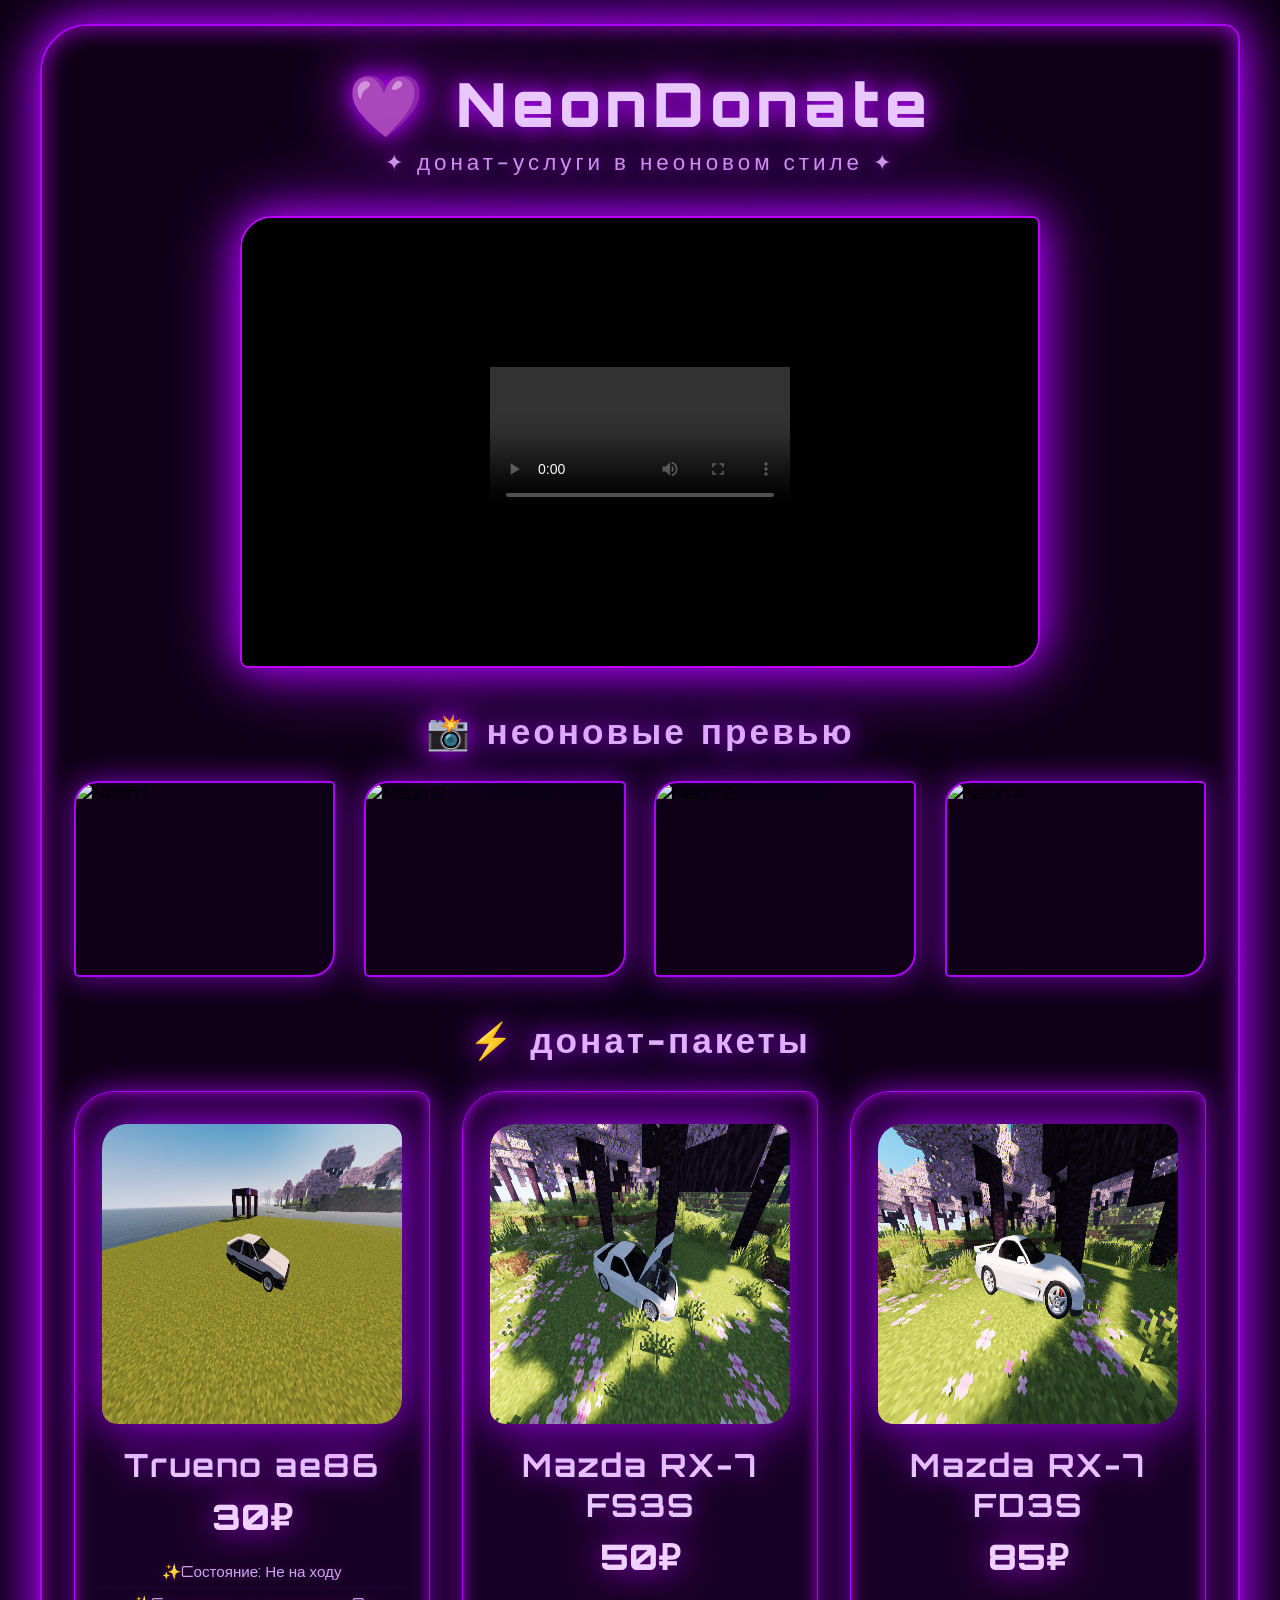
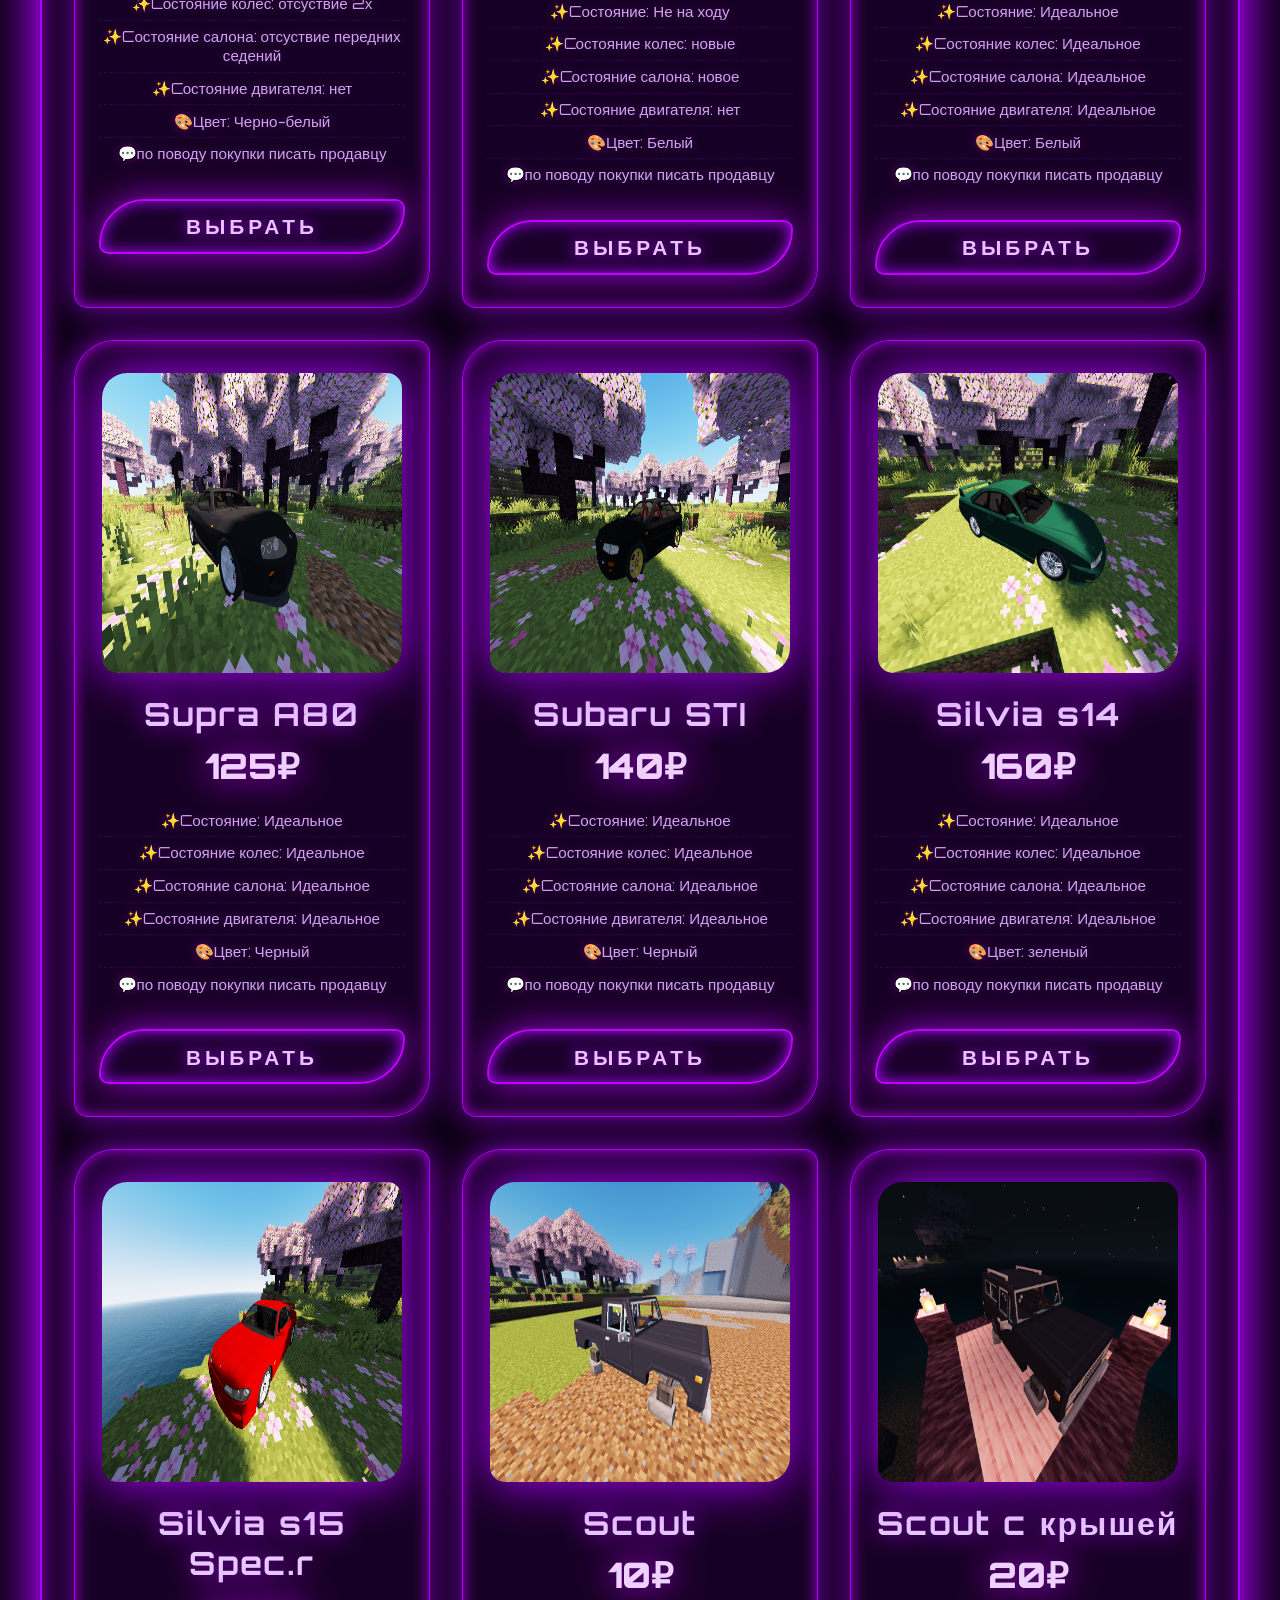
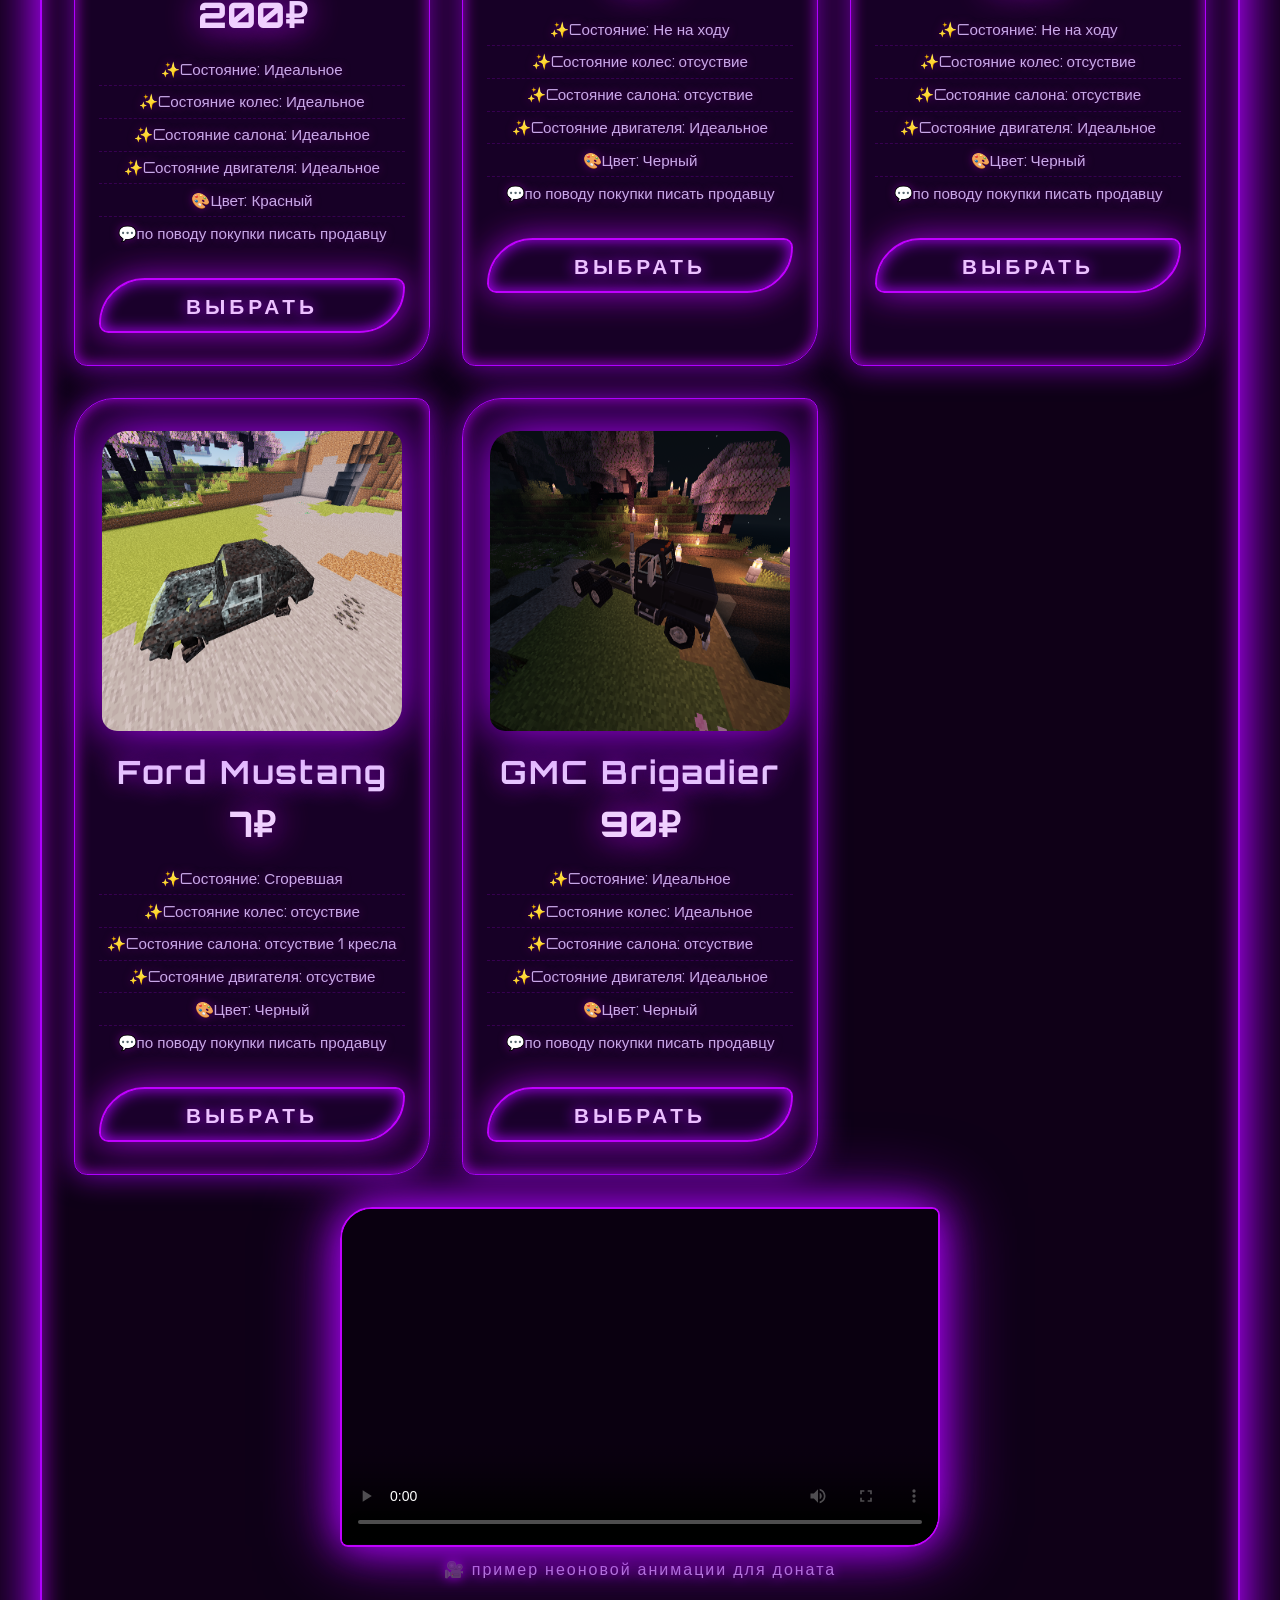
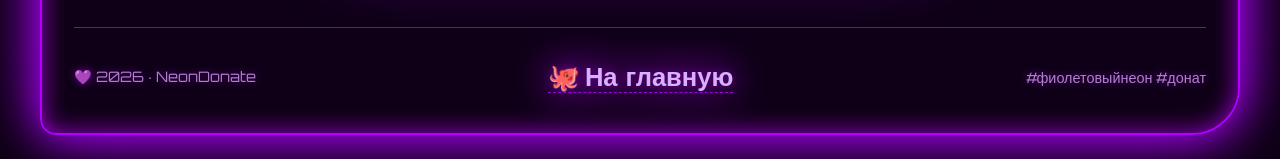
==== ddglady/donat/index.html @ e2f694e3 "Add files via upload" ====
<!-- index.html -->
<!DOCTYPE html>
<html lang="ru">
<head>
  <meta charset="UTF-8" />
  <meta name="viewport" content="width=device-width, initial-scale=1.0" />
  <title>NeonDonate · Фиолетовый донат</title>
  <link rel="stylesheet" href="style.css" />
  <link href="https://fonts.googleapis.com/css2?family=Orbitron:wght@400;700;900&display=swap" rel="stylesheet" />
</head>
<body>
  <div class="neon-wrapper">
    <!-- Шапка -->
    <header class="hero">
      <h1>💜 NeonDonate</h1>
      <p>✦ донат-услуги в неоновом стиле ✦</p>
    </header>

    <!-- Видео-вставка (YouTube/Vimeo) -->
    <section class="media-section">
      <div class="video-container">
        <iframe 
          src="image/drift.mp4" 
          title="Neon Donate Video"
          allow="accelerometer; autoplay; clipboard-write; encrypted-media; gyroscope; picture-in-picture"
          allowfullscreen>
        </iframe>
      </div>
    </section>

    <!-- Галерея фото -->
    <section class="gallery">
      <h2 class="section-title">📸 неоновые превью</h2>
      <div class="gallery-grid">
        <div class="gallery-item">
          <img src="https://picsum.photos/id/1043/400/300" alt="Neon 1" />
          <div class="gallery-overlay">✨ донат-скин</div>
        </div>
        <div class="gallery-item">
          <img src="https://picsum.photos/id/1044/400/300" alt="Neon 2" />
          <div class="gallery-overlay">🔥 эксклюзив</div>
        </div>
        <div class="gallery-item">
          <img src="https://picsum.photos/id/1045/400/300" alt="Neon 3" />
          <div class="gallery-overlay">🎮 премиум</div>
        </div>
        <div class="gallery-item">
          <img src="https://picsum.photos/id/1049/400/300" alt="Neon 4" />
          <div class="gallery-overlay">💎 вип-набор</div>
        </div>
      </div>
    </section>

    <!-- Тарифы / услуги -->
    <section class="donate-plans">
      <h2 class="section-title">⚡ донат-пакеты</h2>
      <div class="plans-grid">
        <div class="plan-card">
          <span class="plan-icon"><img style="height:300px; width:300px; border-radius: 25px 15px;" src="image/ae86.png"></span>
          <h3>Trueno ae86</h3>
          <p class="price">30₽</p>
          <ul>
            <li>✨Cостояние: Не на ходу</li>
            <li>✨Cостояние колес: отсуствие 2х </li>
            <li>✨Cостояние салона: отсуствие передних седений</li>
            <li>✨Cостояние двигателя: нет</li>
            <li>🎨Цвет: Черно-белый</li>
            <li>💬по поводу покупки писать продавцу</li>
          </ul>
          <button class="btn-donate" data-plan="Light">Выбрать</button>
        </div>
        <div class="plan-card">
          <span class="plan-icon"><img style="height:300px; width:300px; border-radius: 25px 15px;" src="image/fs3s.png"></span>
          <h3>Mazda RX-7 FS3S</h3>
          <p class="price">50₽</p>
          <ul>
            <li>✨Cостояние: Не на ходу</li>
            <li>✨Cостояние колес: новые</li>
            <li>✨Cостояние салона: новое</li>
            <li>✨Cостояние двигателя: нет</li>
            <li>🎨Цвет: Белый</li>
            <li>💬по поводу покупки писать продавцу</li>
          </ul>
          <button class="btn-donate" data-plan="Light">Выбрать</button>
        </div> <div class="plan-card">
          <span class="plan-icon"><img style="height:300px; width:300px; border-radius: 25px 15px;" src="image/FD3S.png"></span>
          <h3>Mazda RX-7 FD3S</h3>
          <p class="price">85₽</p>
          <ul>
            <li>✨Cостояние: Идеальное</li>
            <li>✨Cостояние колес: Идеальное </li>
            <li>✨Cостояние салона: Идеальное</li>
            <li>✨Cостояние двигателя: Идеальное</li>
            <li>🎨Цвет: Белый</li>
            <li>💬по поводу покупки писать продавцу</li>
          </ul>
          <button class="btn-donate" data-plan="Light">Выбрать</button>
        </div>
        <div class="plan-card">
          <span class="plan-icon"><img style="height:300px; width:300px; border-radius: 25px 15px;" src="image/Supra a80.png"></span>
          <h3>Supra A80</h3>
          <p class="price">125₽</p>
          <ul>
            <li>✨Cостояние: Идеальное</li>
            <li>✨Cостояние колес: Идеальное </li>
            <li>✨Cостояние салона: Идеальное</li>
            <li>✨Cостояние двигателя: Идеальное</li>
            <li>🎨Цвет: Черный</li>
            <li>💬по поводу покупки писать продавцу</li>
          </ul>
          <button class="btn-donate" data-plan="Light">Выбрать</button>
        </div>
        <div class="plan-card">
          <span class="plan-icon"><img style="height:300px; width:300px; border-radius: 25px 15px;" src="image/subaru sti.png"></span>
          <h3>Subaru STI</h3>
          <p class="price">140₽</p>
          <ul>
            <li>✨Cостояние: Идеальное
            <li>✨Cостояние колес: Идеальное </li>
            <li>✨Cостояние салона: Идеальное</li>
            <li>✨Cостояние двигателя: Идеальное</li>
            <li>🎨Цвет: Черный</li>
            <li>💬по поводу покупки писать продавцу</li>
          </ul>
          <button class="btn-donate" data-plan="Light">Выбрать</button>
        </div>
        <div class="plan-card">
          <span class="plan-icon"><img style="height:300px; width:300px; border-radius: 25px 15px;" src="image/Silvia s14.png"></span>
          <h3>Silvia s14</h3>
          <p class="price">160₽</p>
          <ul>
            <li>✨Cостояние: Идеальное</li>
            <li>✨Cостояние колес: Идеальное </li>
            <li>✨Cостояние салона: Идеальное</li>
            <li>✨Cостояние двигателя: Идеальное</li>
            <li>🎨Цвет: зеленый</li>
            <li>💬по поводу покупки писать продавцу</li>
          </ul>
          <button class="btn-donate" data-plan="Light">Выбрать</button>
        </div>
        <div class="plan-card">
          <span class="plan-icon"><img style="height:300px; width:300px; border-radius: 25px 15px;" src="image/Silvia s15 Spec.r.png"></span>
          <h3>Silvia s15 Spec.r</h3>
          <p class="price">200₽</p>
          <ul>
            <li>✨Cостояние: Идеальное</li>
            <li>✨Cостояние колес: Идеальное</li>
            <li>✨Cостояние салона: Идеальное</li>
            <li>✨Cостояние двигателя: Идеальное
            <li>🎨Цвет: Красный</li>
            <li>💬по поводу покупки писать продавцу</li>
          </ul>
          <button class="btn-donate" data-plan="Light">Выбрать</button>
        </div>
        <div class="plan-card">
          <span class="plan-icon"><img style="height:300px; width:300px; border-radius: 25px 15px;" src="image/SCOUT.png"></span>
          <h3>Scout</h3>
          <p class="price">10₽</p>
          <ul>
            <li>✨Cостояние: Не на ходу </li>
            <li>✨Cостояние колес: отсуствие</li>
            <li>✨Cостояние салона: отсуствие</li>
            <li>✨Cостояние двигателя: Идеальное
            <li>🎨Цвет: Черный</li>
            <li>💬по поводу покупки писать продавцу</li>
          </ul>
          <button class="btn-donate" data-plan="Light">Выбрать</button>
        </div>
        <div class="plan-card">
          <span class="plan-icon"><img style="height:300px; width:300px; border-radius: 25px 15px;" src="image/scout_tent.png"></span>
          <h3>Scout c крышей</h3>
          <p class="price">20₽</p>
          <ul>
            <li>✨Cостояние: Не на ходу </li>
            <li>✨Cостояние колес: отсуствие</li>
            <li>✨Cостояние салона: отсуствие</li>
            <li>✨Cостояние двигателя: Идеальное
            <li>🎨Цвет: Черный</li>
            <li>💬по поводу покупки писать продавцу</li>
          </ul>
          <button class="btn-donate" data-plan="Light">Выбрать</button>
        </div>
              <div class="plan-card">
          <span class="plan-icon"><img style="height:300px; width:300px; border-radius: 25px 15px;" src="image/mustang.png"></span>
          <h3>Ford Mustang</h3>
          <p class="price">7₽</p>
          <ul>
            <li>✨Cостояние: Сгоревшая </li>
            <li>✨Cостояние колес: отсуствие</li>
            <li>✨Cостояние салона: отсуствие 1 кресла</li>
            <li>✨Cостояние двигателя: отсуствие
            <li>🎨Цвет: Черный</li>
            <li>💬по поводу покупки писать продавцу</li>
          </ul>
          <button class="btn-donate" data-plan="Light">Выбрать</button>
        </div>
        <div class="plan-card">
          <span class="plan-icon"><img style="height:300px; width:300px; border-radius: 25px 15px;" src="image/GMC Brigadier.png"></span>
          <h3>GMC Brigadier</h3>
          <p class="price">90₽</p>
          <ul>
            <li>✨Cостояние: Идеальное </li>
            <li>✨Cостояние колес: Идеальное</li>
            <li>✨Cостояние салона: отсуствие</li>
            <li>✨Cостояние двигателя: Идеальное 
            <li>🎨Цвет: Черный</li>
            <li>💬по поводу покупки писать продавцу</li>
          </ul>
          <button class="btn-donate" data-plan="Light">Выбрать</button>
        </div>
      </div>
    </section>

    <!-- Дополнительное видео (короткий ролик) -->
    <section class="media-section secondary-video">
      <div class="video-container small-video">
        <video controls poster="https://picsum.photos/id/1067/800/450">
          <source src="ccылка на видео" type="video/mp4" />
          Ваш браузер не поддерживает видео.
        </video>
      </div>
      <p class="video-caption">🎥 пример неоновой анимации для доната</p>
    </section>

    <!-- Футер -->
    <footer class="footer">
      <span>💜 2026 · NeonDonate</span>
      <span>
        <a href="index.html" class="git-link" id="githubDonate">
          <span>🐙</span> На главную
        </a>
      </span>
      <span>#фиолетовыйнеон #донат</span>
    </footer>
  </div>

  <script src="script.js"></script>
</body>
</html>
---- ddglady/donat/style.css ----
/* style.css */
* {
  margin: 0;
  padding: 0;
  box-sizing: border-box;
}

body {
  background: #0a0010;
  min-height: 100vh;
  display: flex;
  justify-content: center;
  align-items: center;
  font-family: 'Orbitron', sans-serif;
  padding: 1.5rem;
  overflow-x: hidden;
}

.neon-wrapper {
  max-width: 1200px;
  width: 100%;
  background: rgba(20, 0, 30, 0.5);
  backdrop-filter: blur(8px);
  border: 2px solid #b000ff;
  border-radius: 3rem 1rem 3rem 1rem;
  padding: 2.5rem 2rem;
  box-shadow: 0 0 40px #b000ff, 0 0 80px #7a00b3, inset 0 0 25px #9a00cc;
  animation: glowPulse 3.5s infinite alternate;
}

@keyframes glowPulse {
  0% { box-shadow: 0 0 30px #a200e0, 0 0 60px #6a0090, inset 0 0 15px #b000ff; }
  100% { box-shadow: 0 0 60px #d400ff, 0 0 100px #8a00c0, inset 0 0 40px #c000ff; }
}

/* Шапка */
.hero {
  text-align: center;
  margin-bottom: 2.5rem;
  animation: fadeInDown 1s ease;
}

.hero h1 {
  font-size: 3.8rem;
  font-weight: 900;
  letter-spacing: 6px;
  color: #e8c8ff;
  text-shadow: 0 0 20px #b000ff, 0 0 50px #9a00cc, 0 0 90px #6a0090;
  animation: flicker 2.8s infinite alternate;
}

.hero p {
  font-size: 1.4rem;
  color: #d4a0f0;
  text-shadow: 0 0 15px #a000e0, 0 0 40px #5a0070;
  letter-spacing: 4px;
  margin-top: 0.3rem;
}

/* Общие заголовки секций */
.section-title {
  text-align: center;
  font-size: 2.2rem;
  font-weight: 700;
  color: #e0b0ff;
  text-shadow: 0 0 25px #b000ff, 0 0 55px #7a00b3;
  margin: 2.5rem 0 1.8rem;
  letter-spacing: 3px;
}

/* Видео контейнер */
.media-section {
  margin: 2rem 0;
}

.video-container {
  position: relative;
  width: 100%;
  max-width: 800px;
  margin: 0 auto;
  border-radius: 2rem 0.5rem 2rem 0.5rem;
  overflow: hidden;
  box-shadow: 0 0 40px #b000ff, 0 0 80px #7a00b3;
  border: 2px solid #c000ff;
  transition: all 0.3s;
}

.video-container:hover {
  transform: scale(1.01);
  box-shadow: 0 0 70px #d400ff, 0 0 120px #8a00c0;
}

.video-container iframe,
.video-container video {
  display: block;
  width: 100%;
  height: 100%;
  aspect-ratio: 16 / 9;
  border: none;
  background: #0a0010;
}

.small-video {
  max-width: 600px;
}

.video-caption {
  text-align: center;
  color: #c9a8e8;
  font-size: 1rem;
  margin-top: 0.8rem;
  text-shadow: 0 0 12px #a000e0;
  letter-spacing: 2px;
}

/* Галерея */
.gallery-grid {
  display: grid;
  grid-template-columns: repeat(auto-fit, minmax(200px, 1fr));
  gap: 1.8rem;
  margin-top: 1.5rem;
}

.gallery-item {
  position: relative;
  border-radius: 1.5rem 0.3rem 1.5rem 0.3rem;
  overflow: hidden;
  border: 2px solid #b000ff;
  box-shadow: 0 0 30px #7a00b3;
  transition: all 0.3s ease;
  aspect-ratio: 4 / 3;
}

.gallery-item:hover {
  transform: scale(1.04);
  border-color: #e0b0ff;
  box-shadow: 0 0 60px #c000ff, 0 0 100px #8a00c0;
}

.gallery-item img {
  width: 100%;
  height: 100%;
  object-fit: cover;
  display: block;
}

.gallery-overlay {
  position: absolute;
  bottom: 0;
  left: 0;
  right: 0;
  background: rgba(20, 0, 40, 0.7);
  backdrop-filter: blur(4px);
  padding: 0.8rem;
  text-align: center;
  font-size: 1rem;
  font-weight: 700;
  color: #e8c8ff;
  text-shadow: 0 0 20px #b000ff;
  letter-spacing: 2px;
  transform: translateY(100%);
  transition: transform 0.3s ease;
  border-top: 1px solid #b000ff;
}

.gallery-item:hover .gallery-overlay {
  transform: translateY(0);
}

/* Тарифы */
.plans-grid {
  display: grid;
  grid-template-columns: repeat(auto-fit, minmax(260px, 1fr));
  gap: 2rem;
  margin: 1.5rem 0 2rem;
}

.plan-card {
  background: rgba(30, 0, 50, 0.5);
  backdrop-filter: blur(4px);
  padding: 2rem 1.5rem;
  border-radius: 2.5rem 0.8rem 2.5rem 0.8rem;
  border: 1px solid #b000ff;
  box-shadow: 0 0 30px #7a00b3, inset 0 0 15px #aa00dd;
  text-align: center;
  transition: all 0.3s ease;
}

.plan-card:hover {
  transform: translateY(-10px);
  border-color: #d580ff;
  box-shadow: 0 0 60px #b000ff, 0 0 90px #7700aa;
  background: rgba(50, 0, 70, 0.7);
}

.plan-card.featured {
  border-color: #d400ff;
  box-shadow: 0 0 50px #c000ff, 0 0 80px #9a00cc;
  background: rgba(60, 0, 80, 0.6);
}

.plan-icon {
  font-size: 3.5rem;
  display: block;
  margin-bottom: 0.4rem;
  filter: drop-shadow(0 0 25px #b000ff);
}

.plan-card h3 {
  font-size: 2rem;
  color: #e8c8ff;
  text-shadow: 0 0 25px #a200e0;
  letter-spacing: 2px;
}

.price {
  font-size: 2.2rem;
  font-weight: 900;
  color: #f0d0ff;
  text-shadow: 0 0 35px #c000ff;
  margin: 0.6rem 0 1rem;
}

.plan-card ul {
  list-style: none;
  padding: 0;
  margin: 1rem 0 1.8rem;
  color: #c9a8e8;
  font-size: 0.95rem;
  text-shadow: 0 0 8px #5a0070;
}

.plan-card ul li {
  padding: 0.4rem 0;
  border-bottom: 1px dashed rgba(180, 0, 255, 0.2);
}

.plan-card ul li:last-child {
  border-bottom: none;
}

.btn-donate {
  background: transparent;
  border: 2px solid #c000ff;
  color: #ecc0ff;
  font-family: 'Orbitron', sans-serif;
  font-weight: 700;
  font-size: 1.3rem;
  padding: 0.8rem 2.5rem;
  border-radius: 3rem 0.6rem 3rem 0.6rem;
  text-transform: uppercase;
  letter-spacing: 4px;
  text-shadow: 0 0 15px #b000ff;
  box-shadow: 0 0 35px #9a00cc, inset 0 0 15px #b000ff;
  transition: all 0.3s ease;
  cursor: pointer;
  backdrop-filter: blur(8px);
  background: rgba(30, 0, 50, 0.3);
  width: 100%;
}

.btn-donate:hover {
  background: #b000ff;
  color: #0a0010;
  box-shadow: 0 0 70px #c000ff, 0 0 120px #7a00b3;
  border-color: #e0b0ff;
  transform: scale(1.03);
  text-shadow: 0 0 30px #ffffff;
}

/* Футер */
.footer {
  margin-top: 3rem;
  display: flex;
  justify-content: space-between;
  align-items: center;
  flex-wrap: wrap;
  gap: 1rem;
  border-top: 1px solid #8a00b0;
  padding-top: 2rem;
  color: #b080d0;
  font-size: 0.9rem;
  text-shadow: 0 0 10px #6a0090;
}

.footer a {
  color: #d8b0ff;
  text-decoration: none;
  border-bottom: 1px dashed #a000e0;
  transition: 0.2s;
  font-weight: 700;
}

.footer a:hover {
  color: #f0d0ff;
  text-shadow: 0 0 30px #b000ff;
  border-bottom-color: #e0b0ff;
}

.git-link {
  font-size: 1.6rem;
  display: inline-flex;
  align-items: center;
  gap: 0.3rem;
  filter: drop-shadow(0 0 20px #a200e0);
  transition: 0.2s;
}

.git-link:hover {
  transform: rotate(6deg) scale(1.1);
  filter: drop-shadow(0 0 40px #d400ff);
}

/* Анимации */
@keyframes fadeInDown {
  0% { opacity: 0; transform: translateY(-50px); }
  100% { opacity: 1; transform: translateY(0); }
}

@keyframes flicker {
  0% { opacity: 0.9; text-shadow: 0 0 15px #a000e0, 0 0 40px #8000b0; }
  50% { opacity: 1; text-shadow: 0 0 30px #c000ff, 0 0 70px #a000e0, 0 0 120px #700090; }
  100% { opacity: 1; text-shadow: 0 0 25px #b000ff, 0 0 60px #9000c0, 0 0 100px #5a0070; }
}

/* Адаптив */
max-width: 650px {
  .neon-wrapper { padding: 1.5rem 1rem;}
  .hero h1 { font-size: 2.6rem; }
  .hero p { font-size: 1.1rem; }
  .section-title { font-size: 1.7rem; }
  .gallery-grid { grid-template-columns: repeat(auto-fit, minmax(150px, 1fr)); }
  .plans-grid { grid-template-columns: 1fr; }
  .plan-card { max-width: 400px; margin: 0 auto; }
  .price { font-size: 1.8rem; }
}
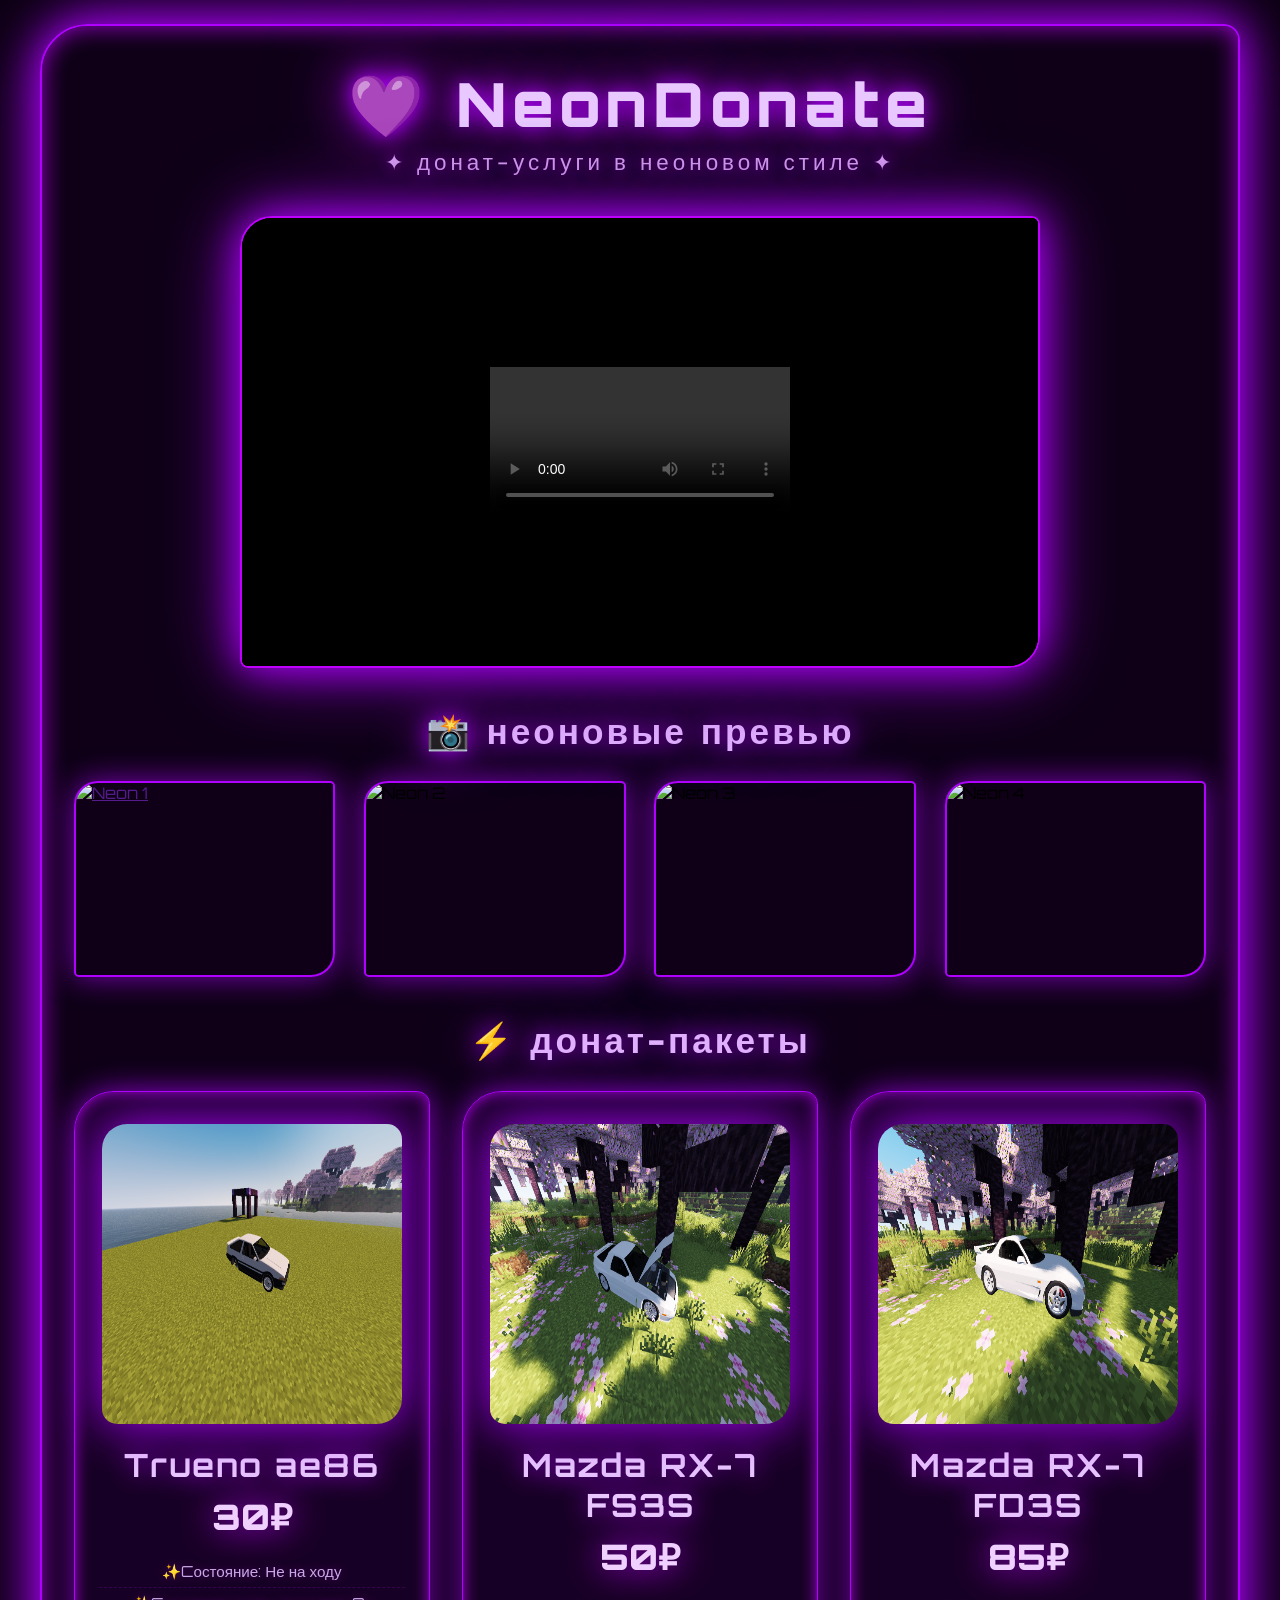
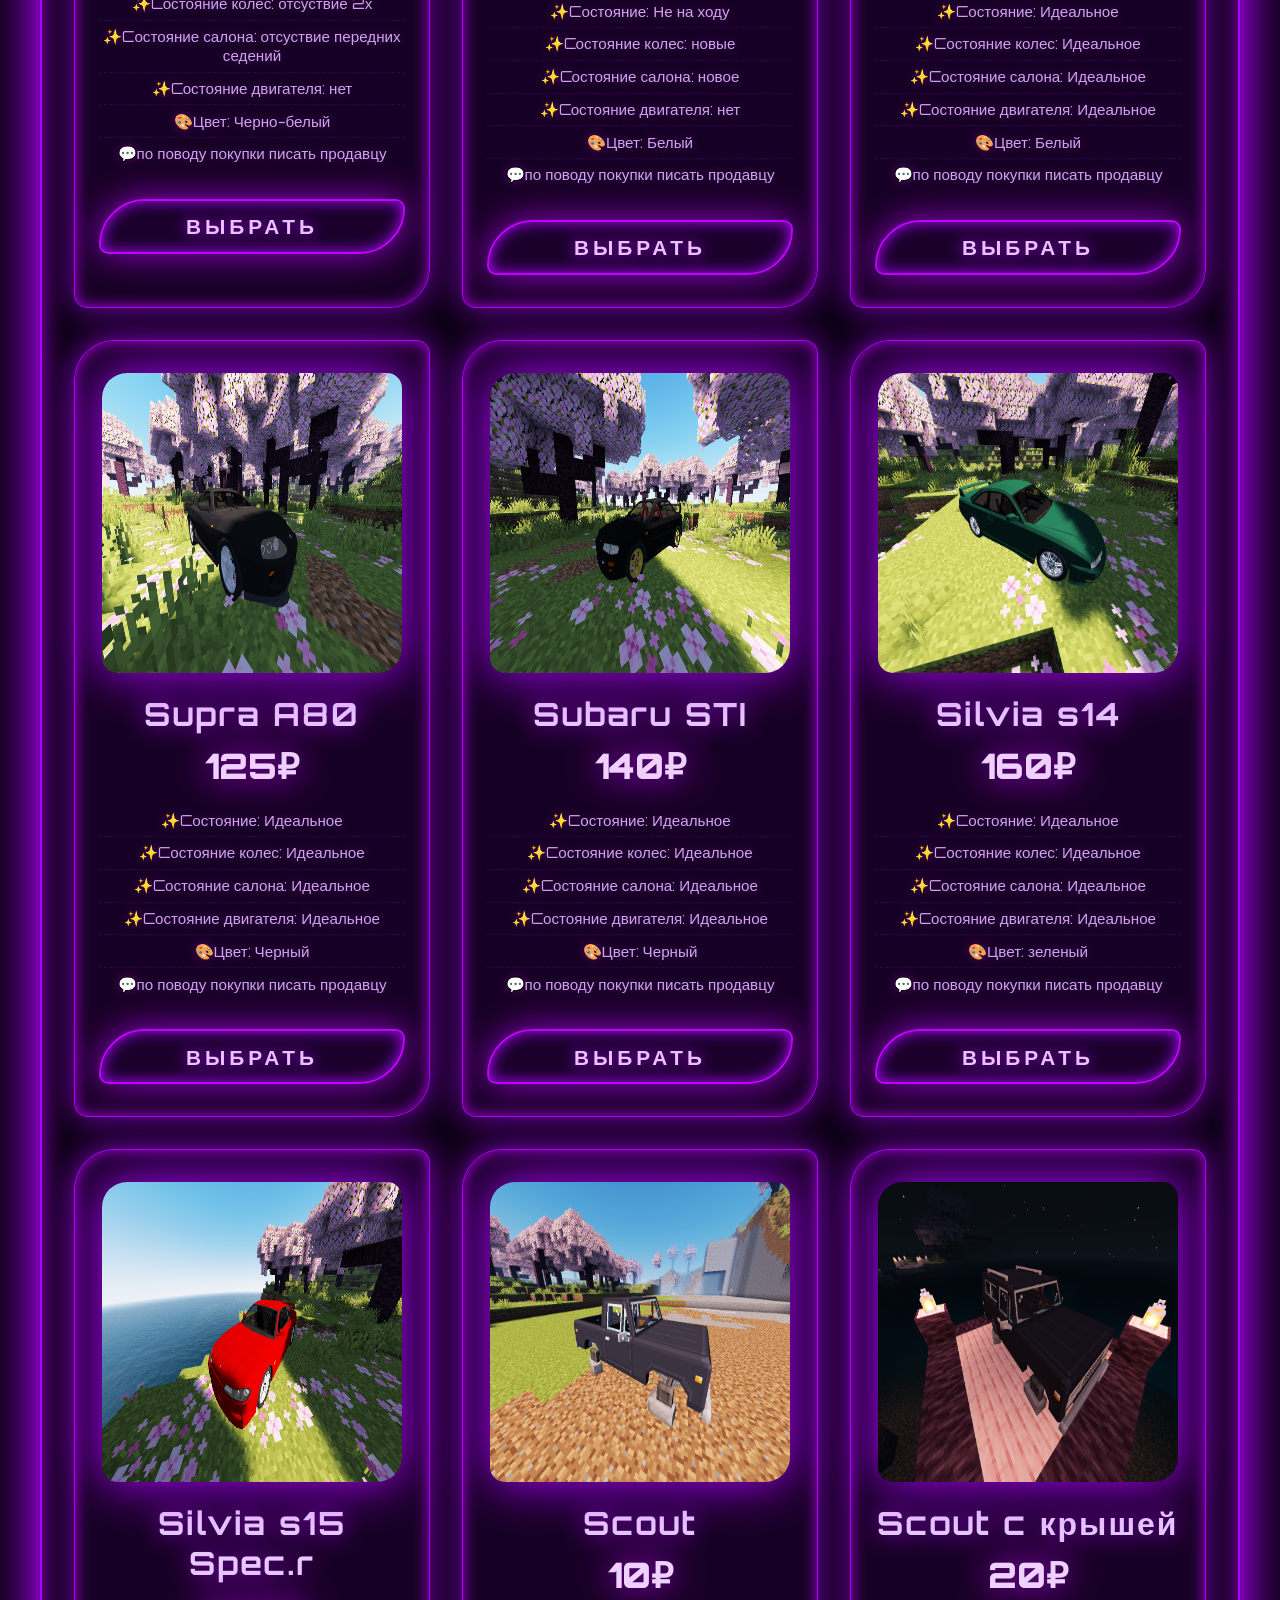
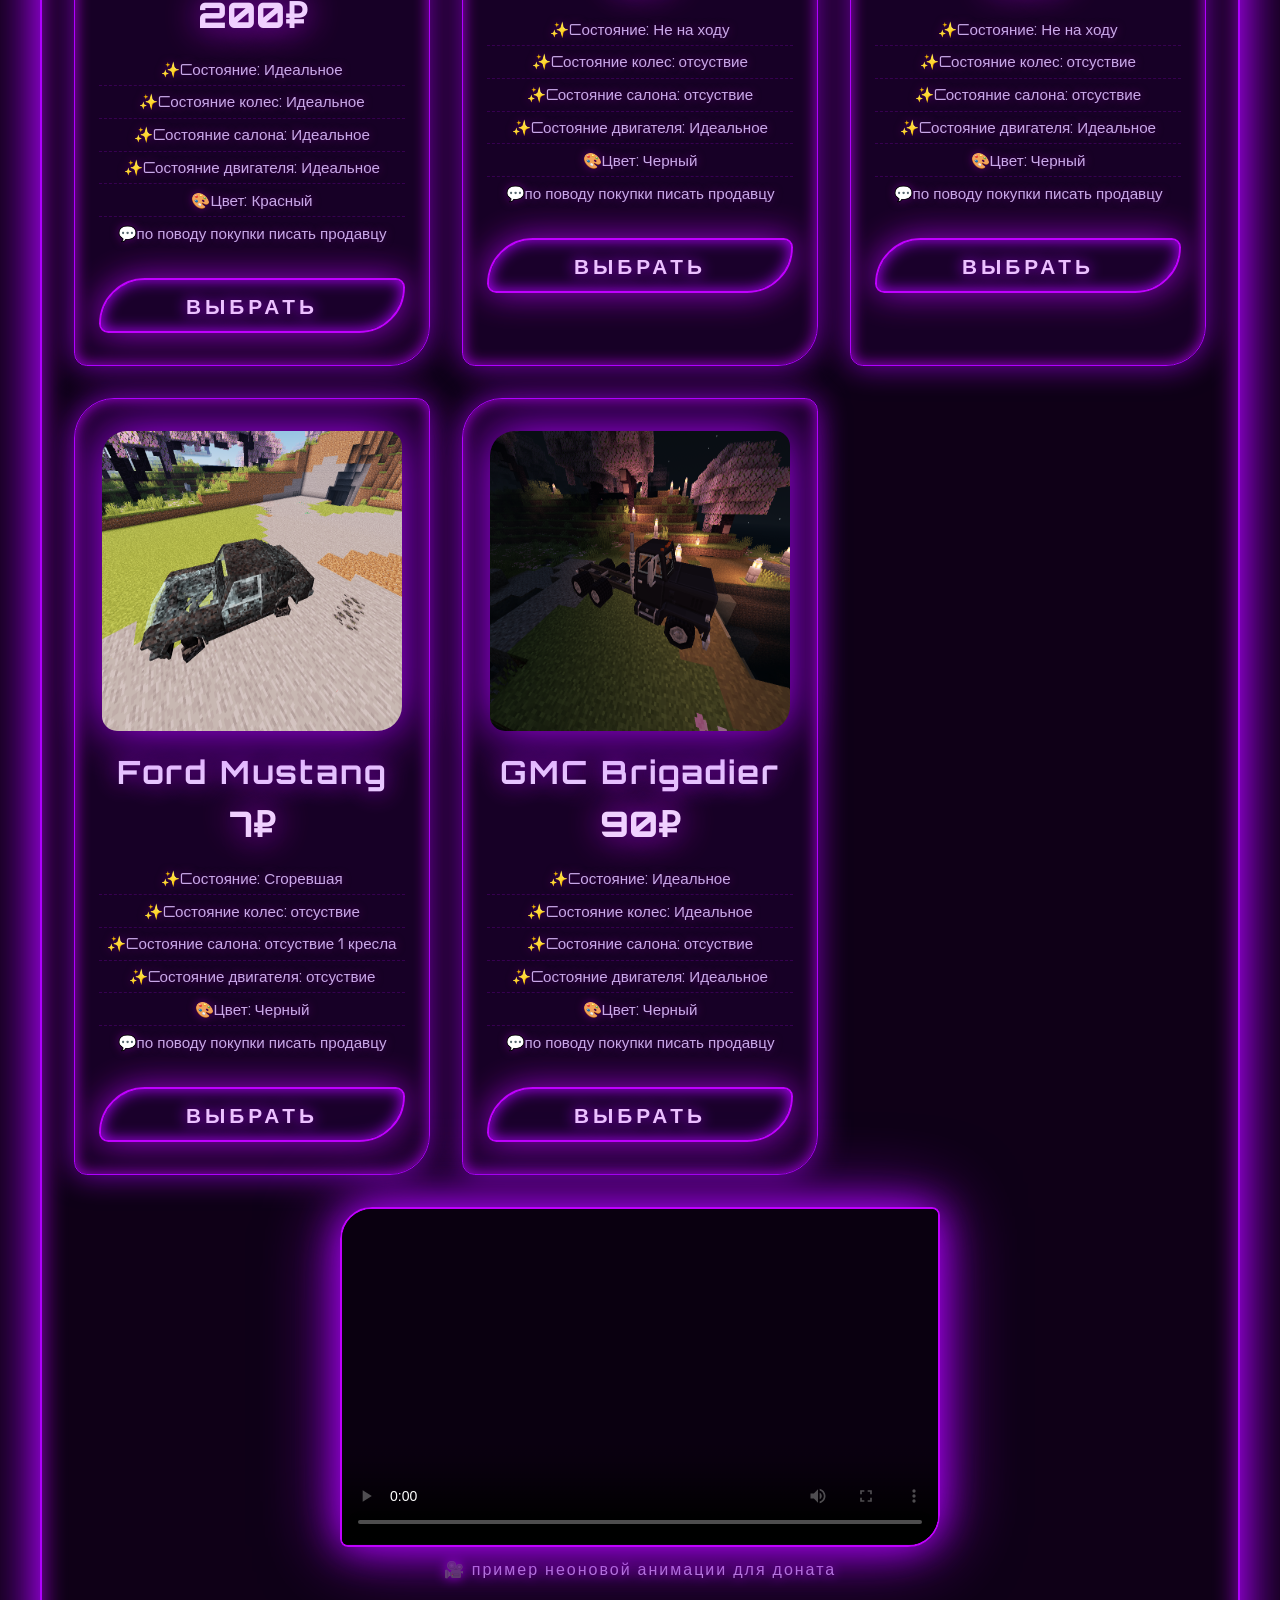
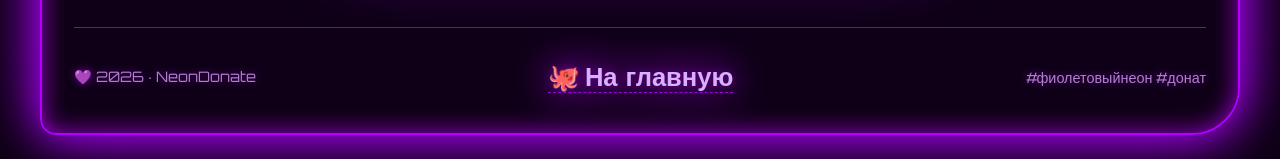
==== commit 71065876: "Update index.html" ====
--- a/ddglady/donat/index.html
+++ b/ddglady/donat/index.html
@@ -32,10 +32,10 @@
     <section class="gallery">
       <h2 class="section-title">📸 неоновые превью</h2>
       <div class="gallery-grid">
-        <div class="gallery-item">
+       <a href=''><div class="gallery-item">
           <img src="https://picsum.photos/id/1043/400/300" alt="Neon 1" />
-          <div class="gallery-overlay">✨ донат-скин</div>
-        </div>
+          <div class="gallery-overlay">✨ способки</div>
+        </div> </a>
         <div class="gallery-item">
           <img src="https://picsum.photos/id/1044/400/300" alt="Neon 2" />
           <div class="gallery-overlay">🔥 эксклюзив</div>
@@ -226,7 +226,7 @@
     <footer class="footer">
       <span>💜 2026 · NeonDonate</span>
       <span>
-        <a href="index.html" class="git-link" id="githubDonate">
+        <a href="https://remyra7619.github.io/purple/ddglady/index.html" class="git-link" id="githubDonate">
           <span>🐙</span> На главную
         </a>
       </span>
@@ -236,4 +236,4 @@
 
   <script src="script.js"></script>
 </body>
-</html>+</html>
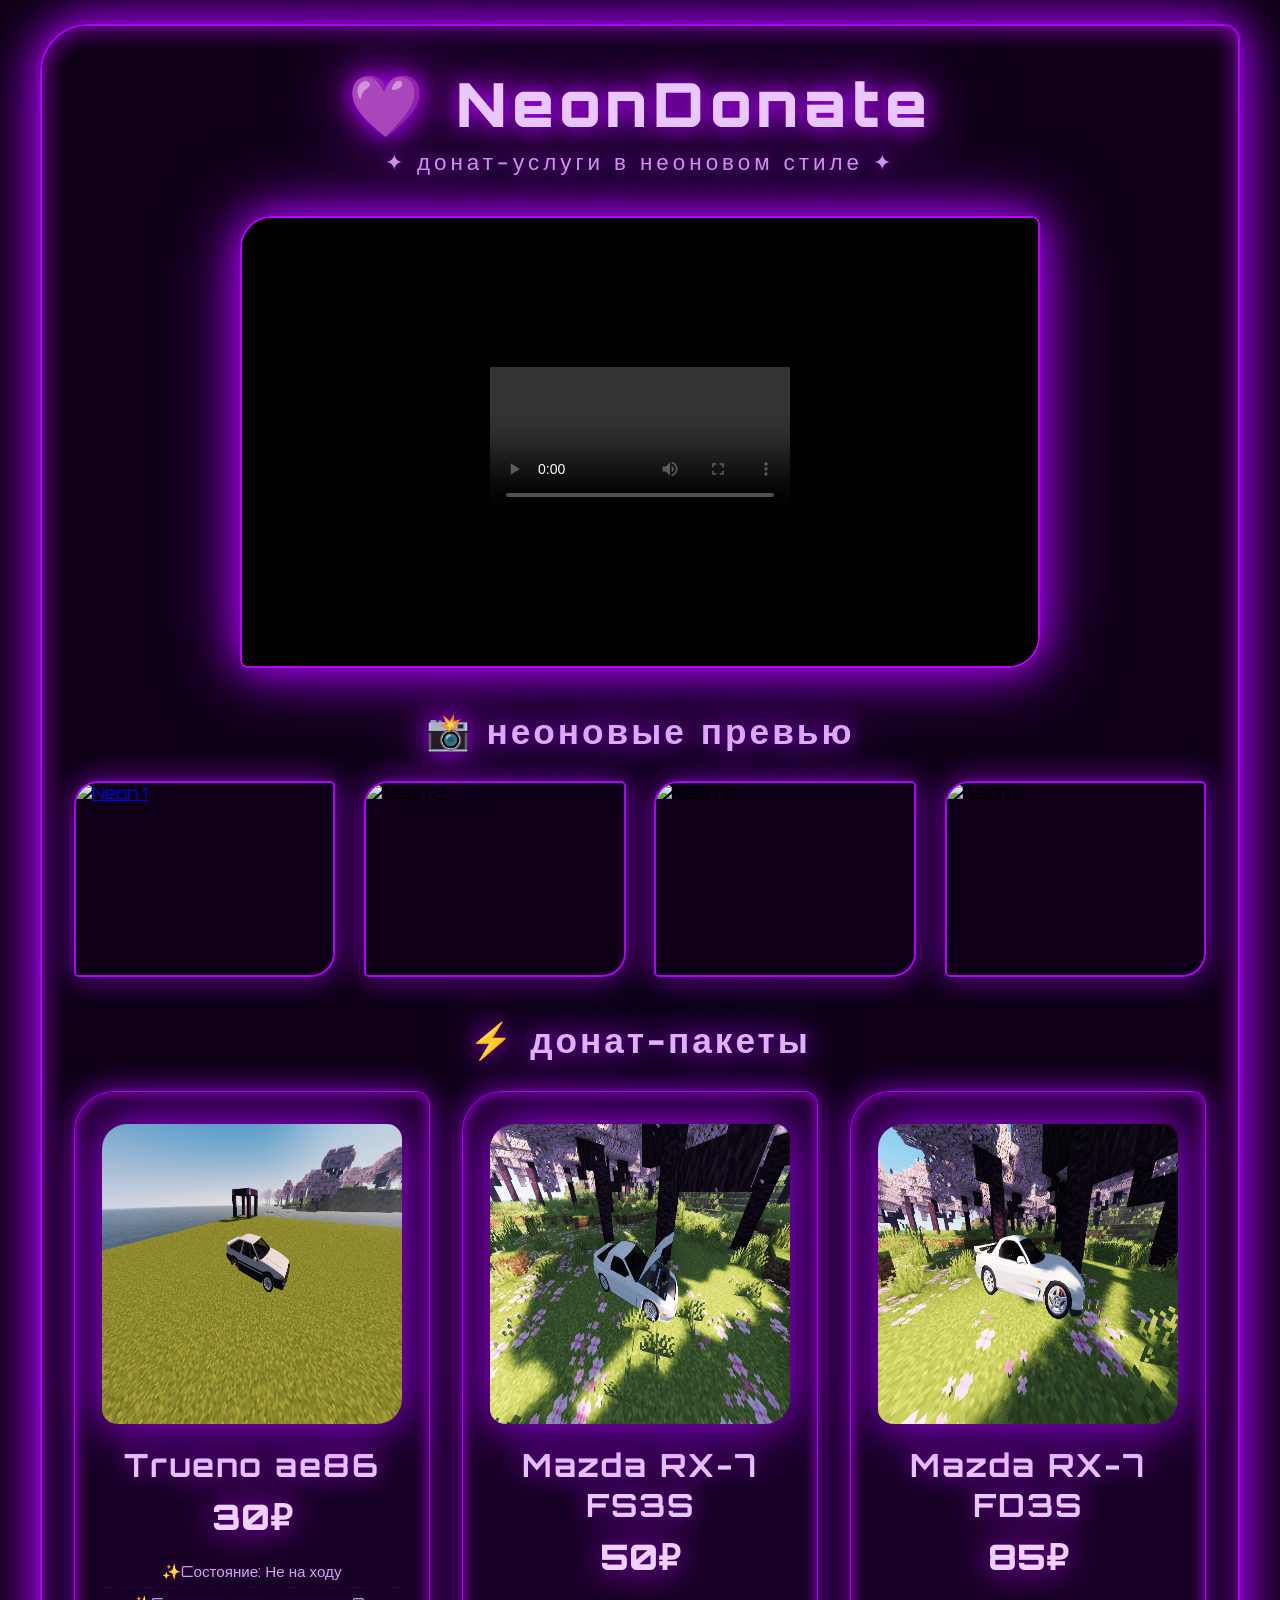
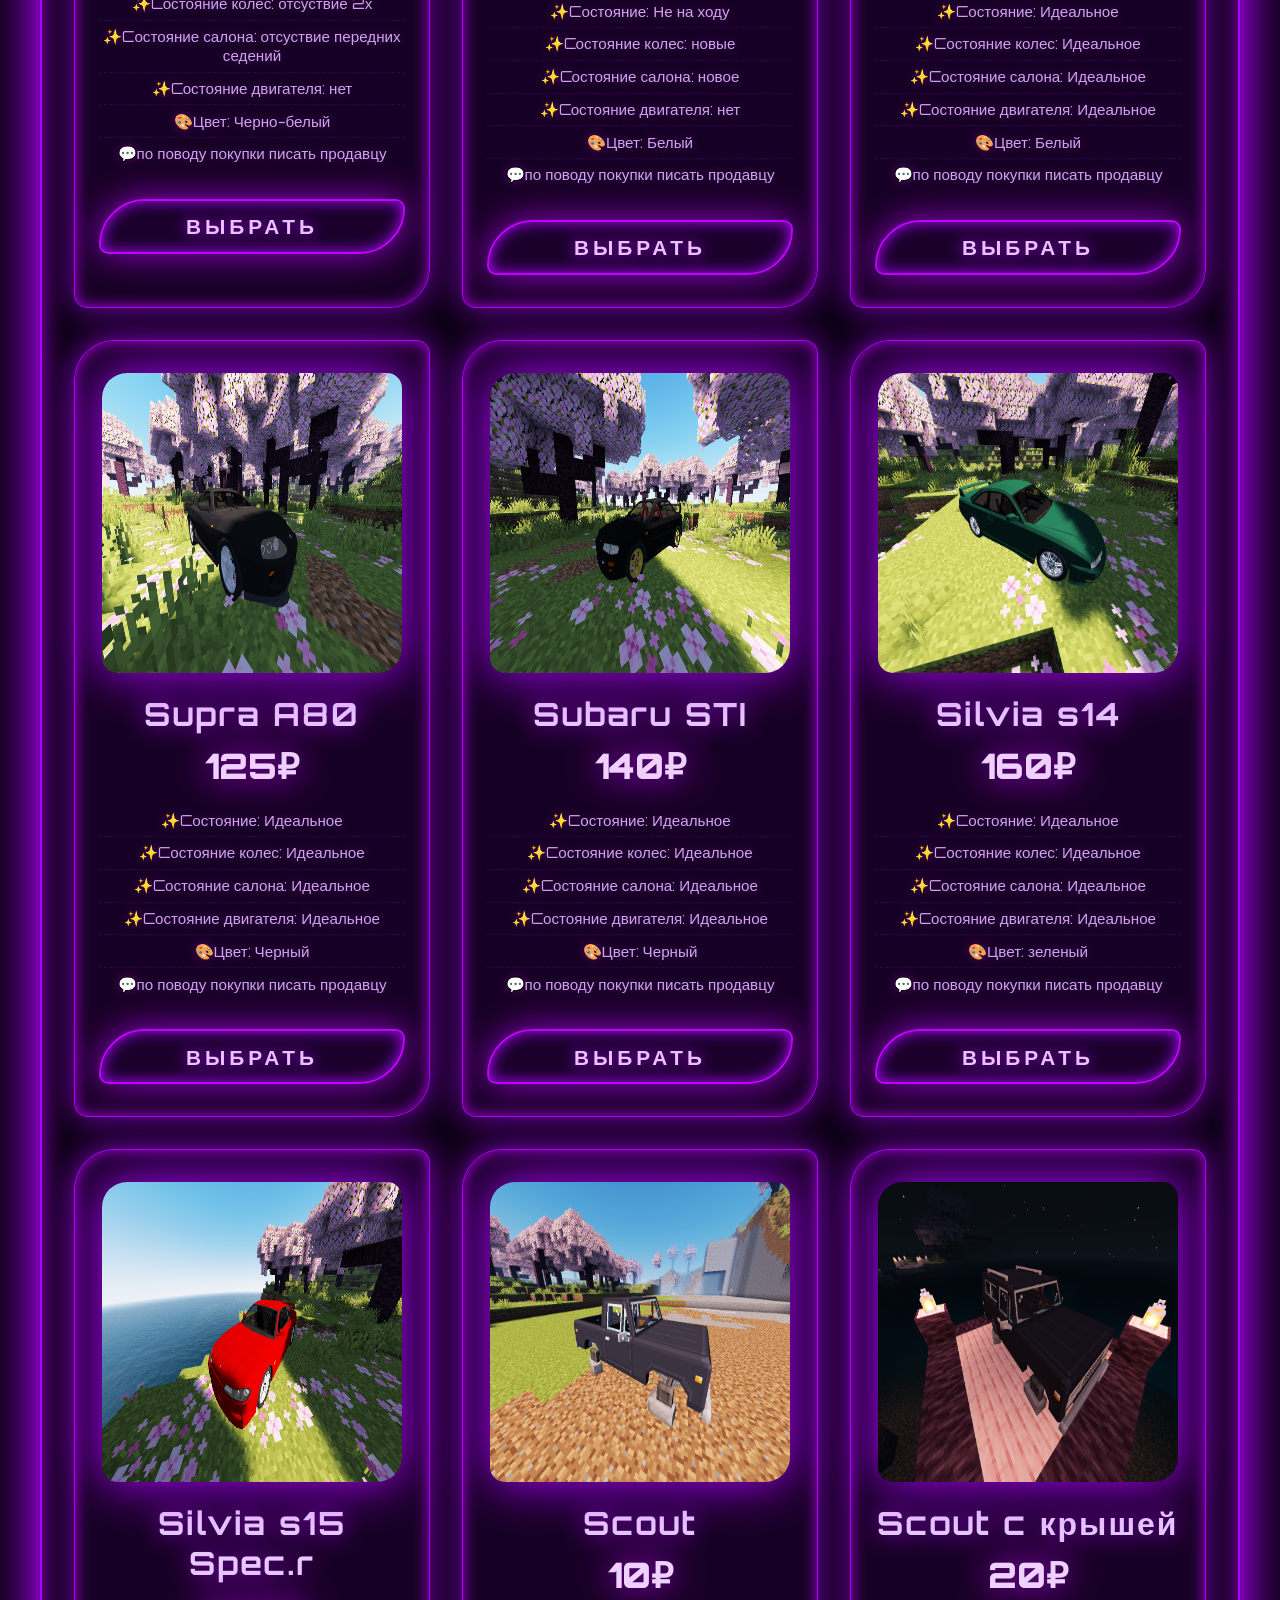
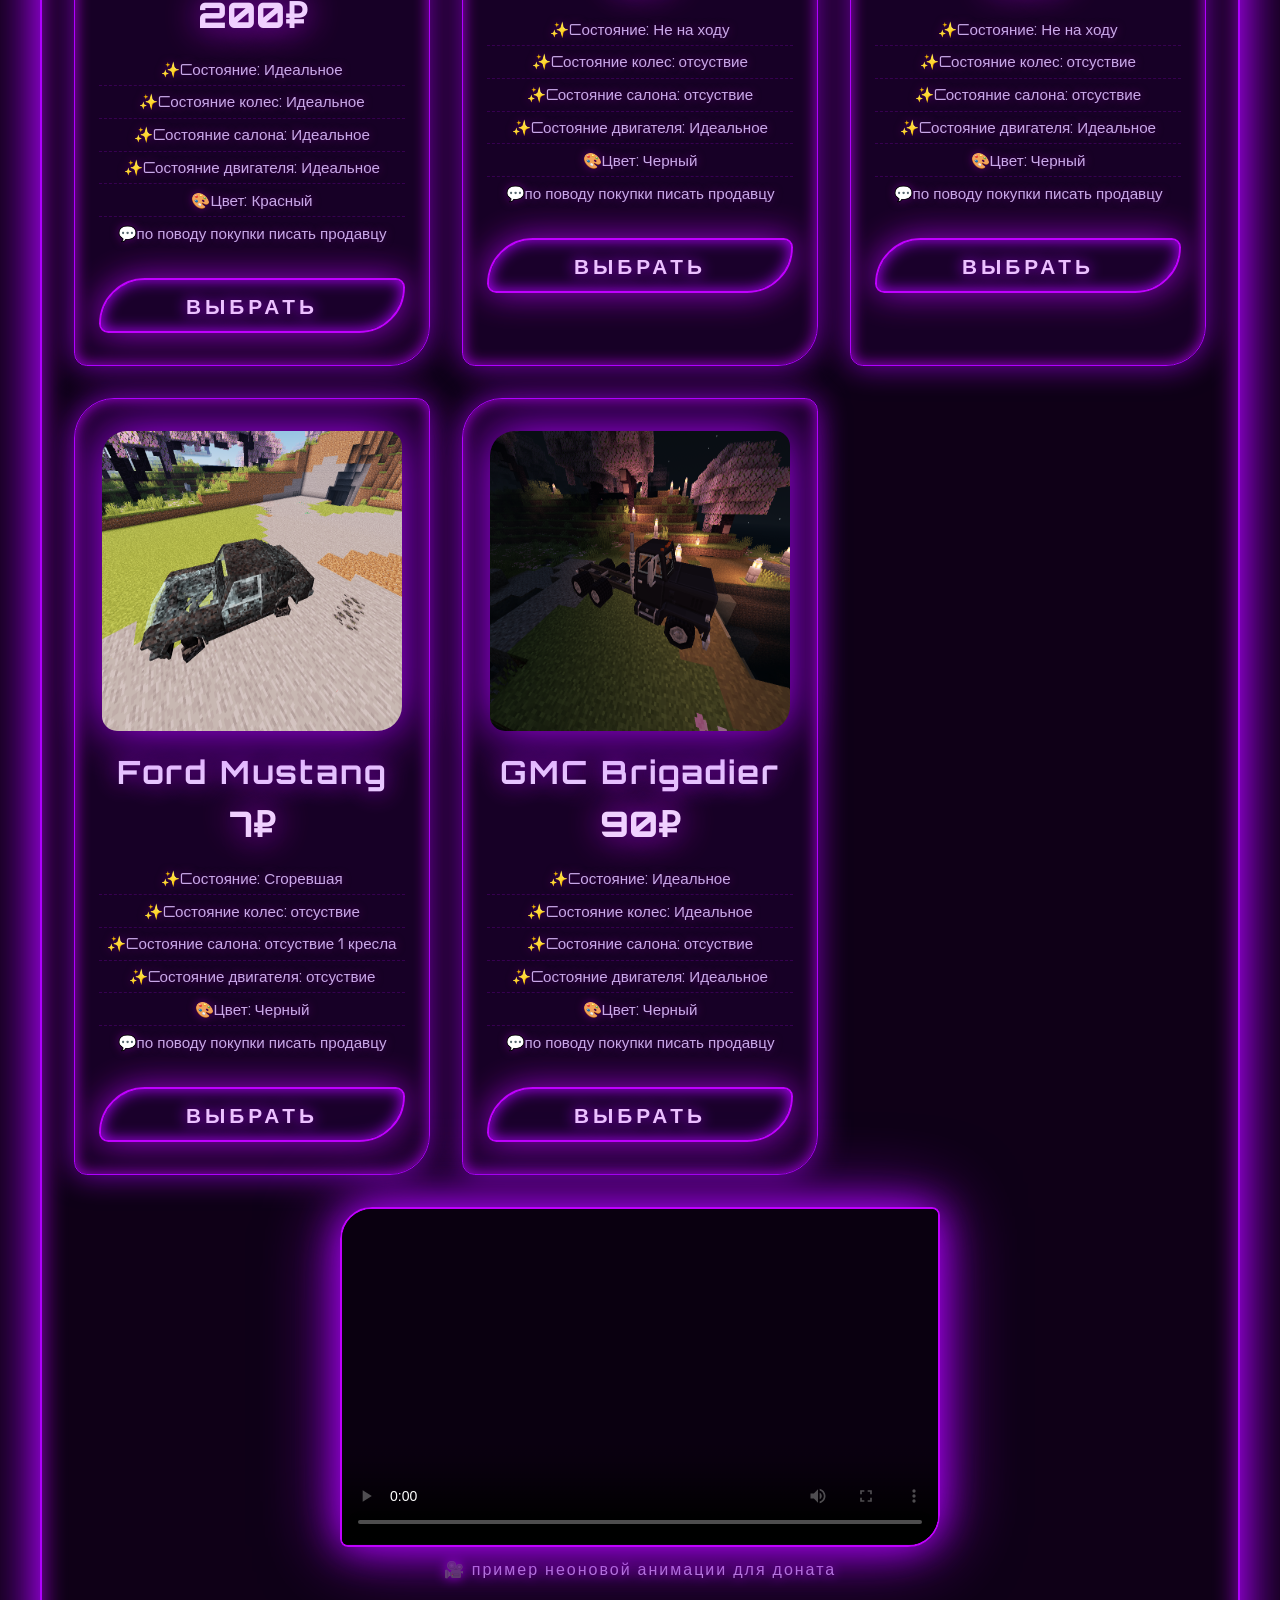
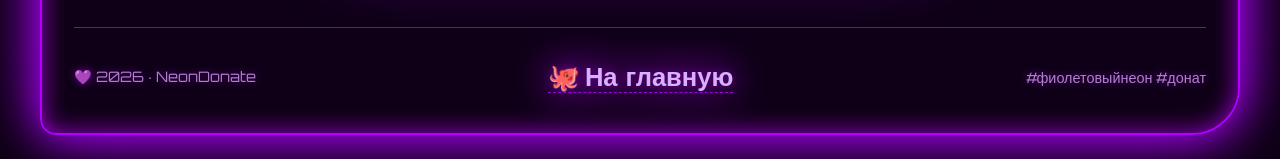
==== commit fb0800ce: "Update index.html" ====
--- a/ddglady/donat/index.html
+++ b/ddglady/donat/index.html
@@ -32,7 +32,7 @@
     <section class="gallery">
       <h2 class="section-title">📸 неоновые превью</h2>
       <div class="gallery-grid">
-       <a href=''><div class="gallery-item">
+       <a href='syper.html'><div class="gallery-item">
           <img src="https://picsum.photos/id/1043/400/300" alt="Neon 1" />
           <div class="gallery-overlay">✨ способки</div>
         </div> </a>
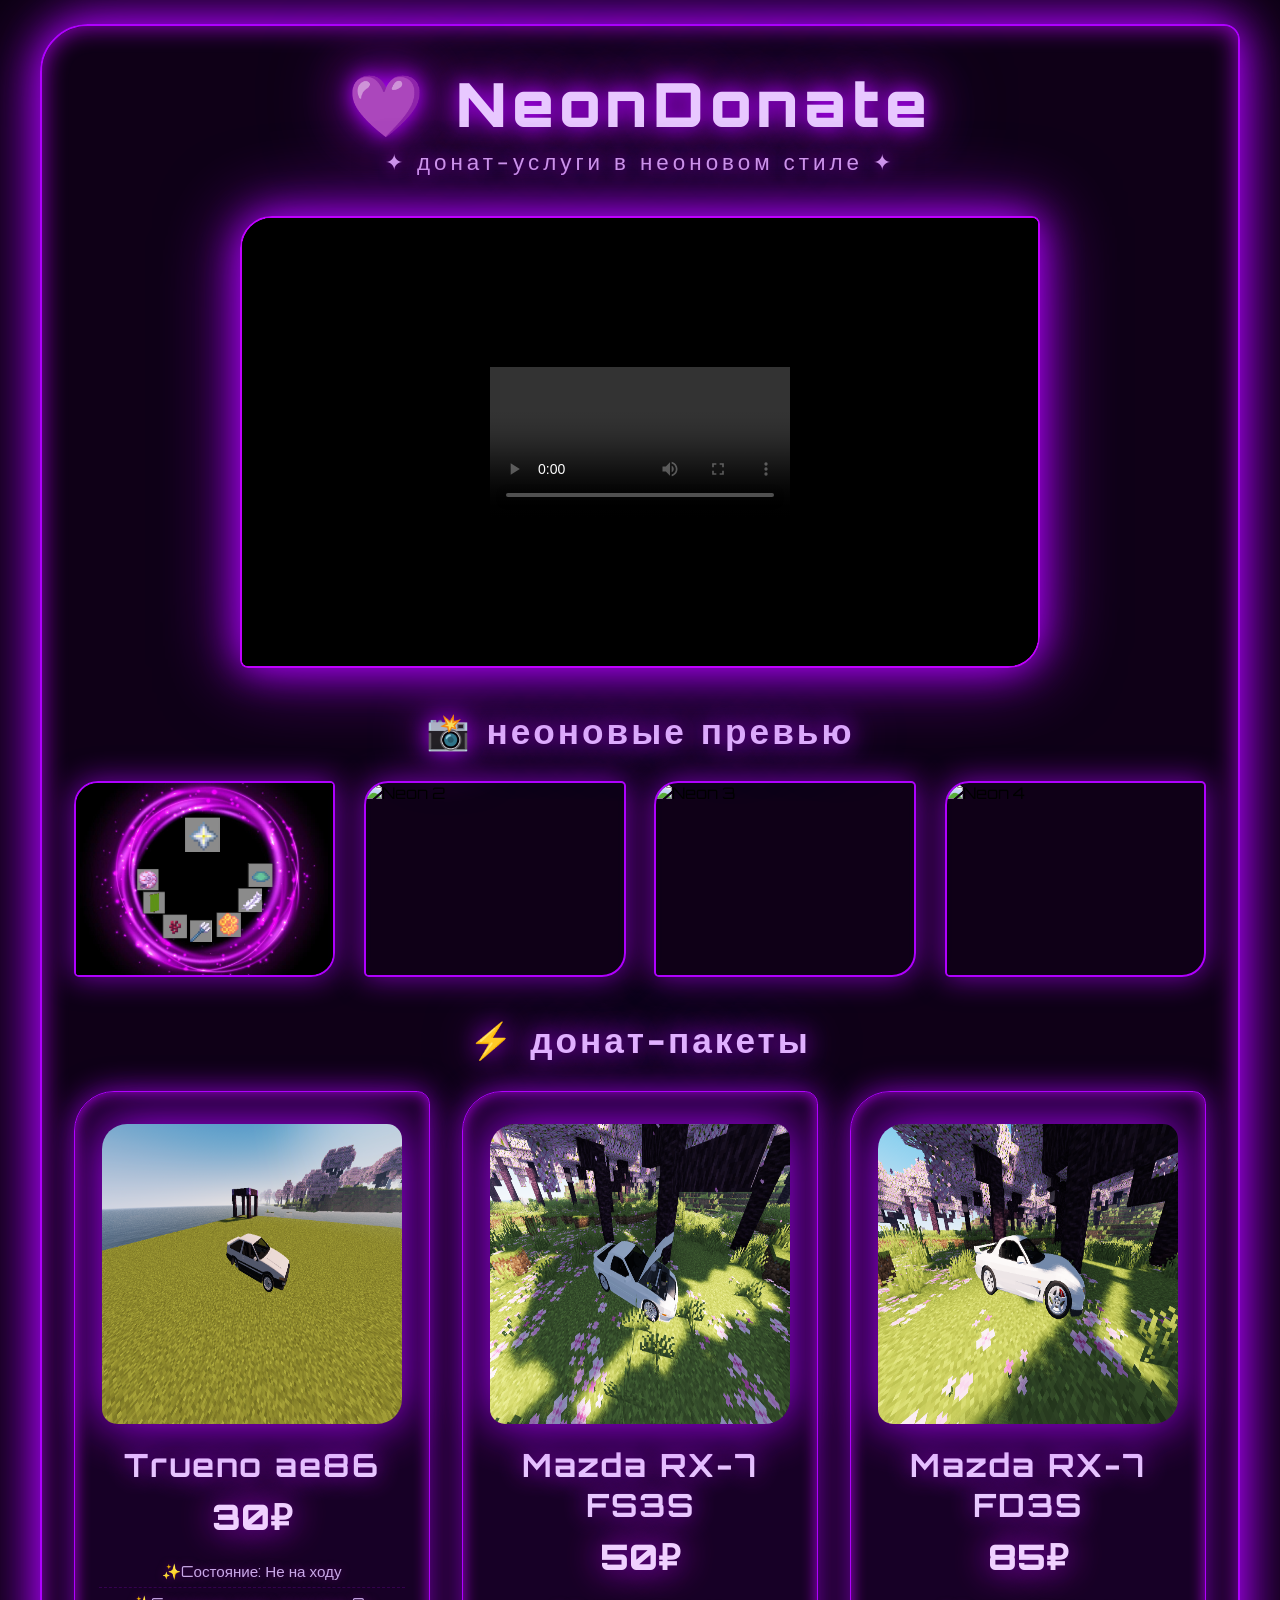
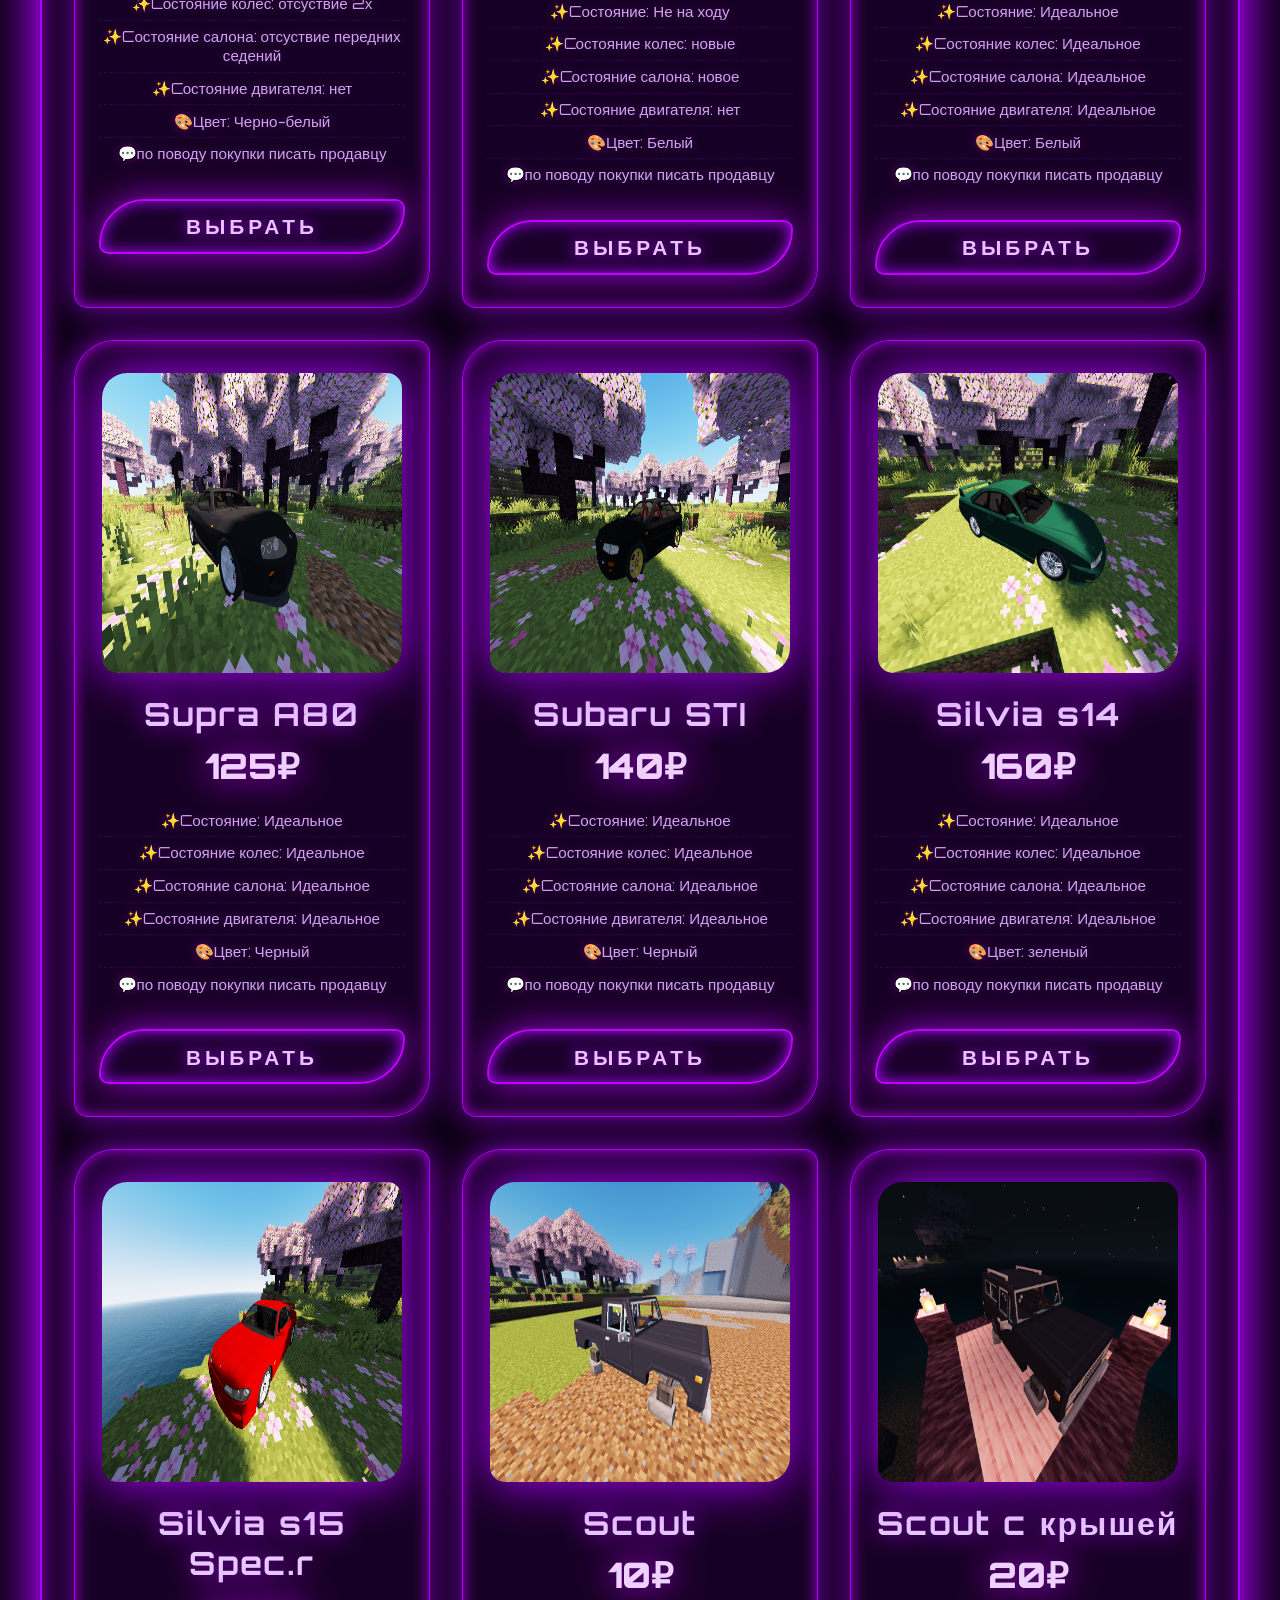
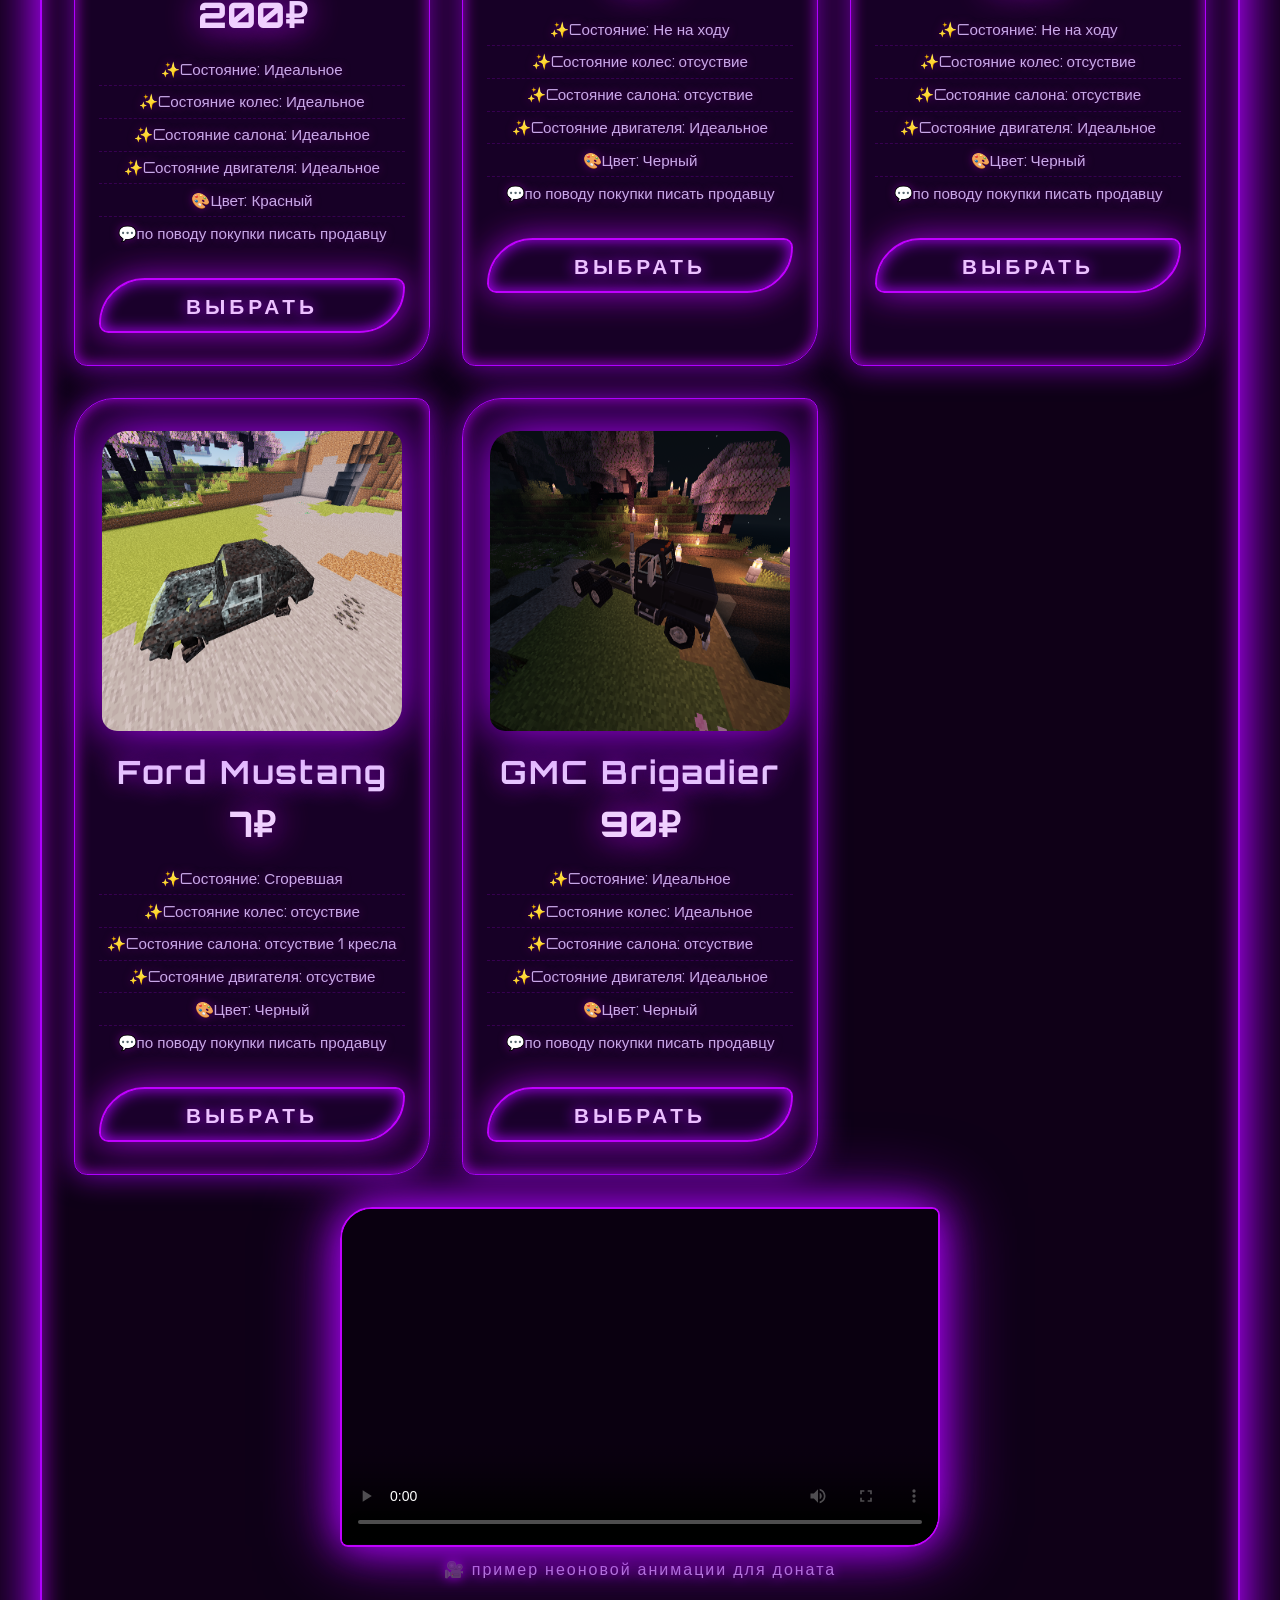
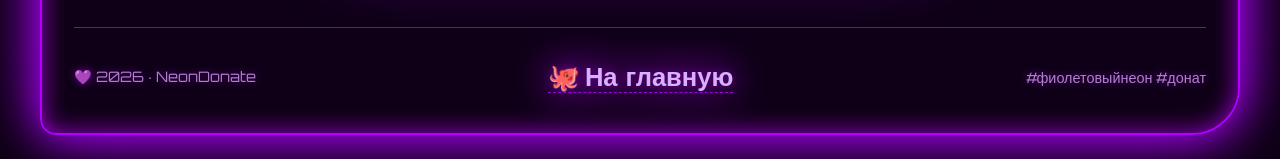
==== commit 0a87793b: "Update index.html" ====
--- a/ddglady/donat/index.html
+++ b/ddglady/donat/index.html
@@ -33,7 +33,7 @@
       <h2 class="section-title">📸 неоновые превью</h2>
       <div class="gallery-grid">
        <a href='syper.html'><div class="gallery-item">
-          <img src="https://picsum.photos/id/1043/400/300" alt="Neon 1" />
+          <img src="image/sposb8.png" alt="Neon 1" />
           <div class="gallery-overlay">✨ способки</div>
         </div> </a>
         <div class="gallery-item">
